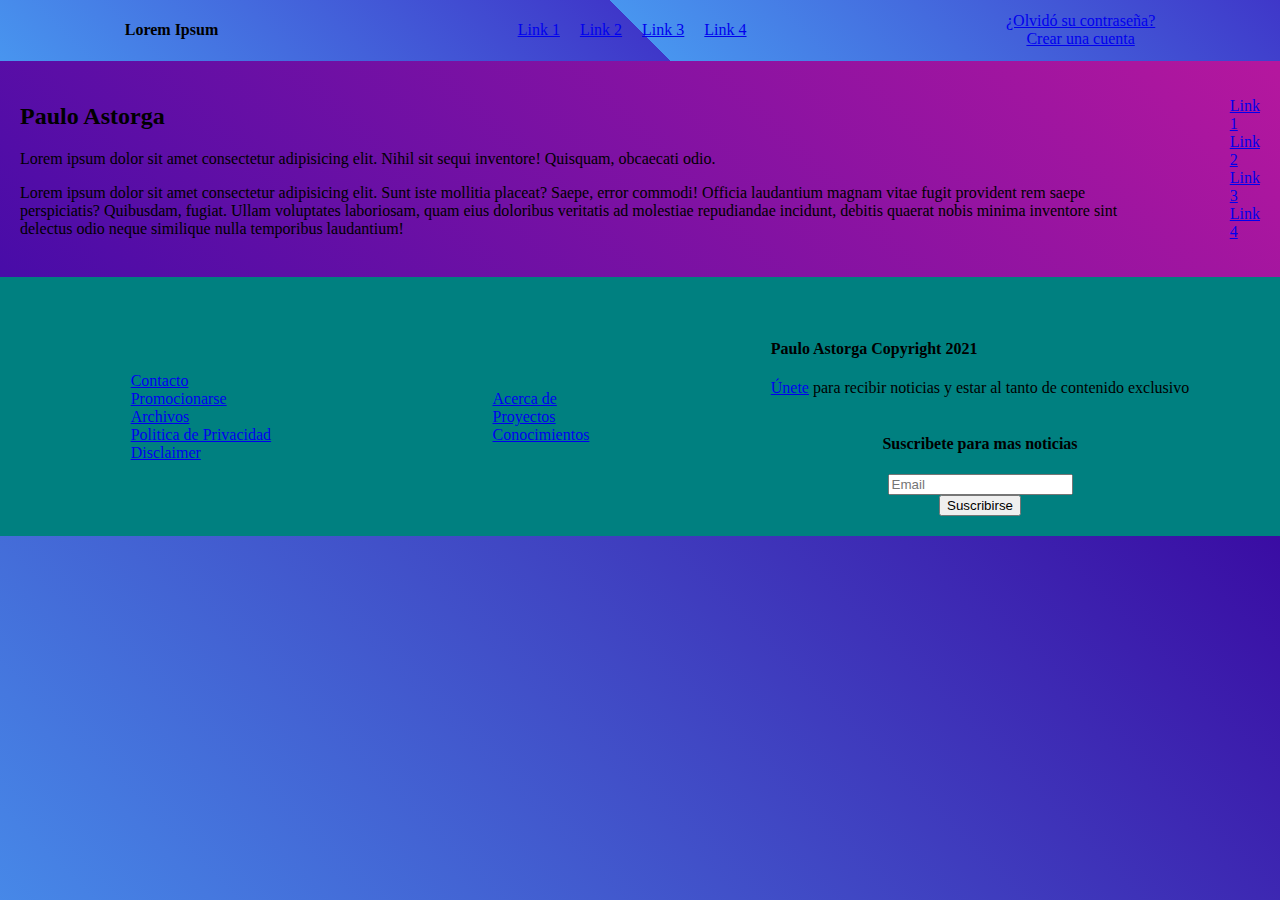
==== index.html @ 417cd9e1 "Reestructuracion de index" ====
<!DOCTYPE html>
<html lang="en">
<head>
    <meta charset="UTF-8">
    <meta http-equiv="X-UA-Compatible" content="IE=edge">
    <meta name="viewport" content="width=device-width, initial-scale=1.0">
    <link href="../resources/styles/font-awesome.css" type="text/css" rel="stylesheet">
    <link rel="stylesheet" type="text/css" href="../resources/styles/main.css" >    
    <script src="../resources/scripts/jquery-3.6.0.min.js"></script>
    <script src="../resources/scripts/main.js"></script>
    <link rel="shortcut icon" href="../images/logo/logo-ico.ico">
    <meta name="description" content="Portafolio de desarrollador de Software con proyectos propios."/>
    <meta name="keywords" content="programador,programming,software,software engineer,programming software"/>
    <meta name="author" content="Paulo Astorga"/>
    <meta name="copyright" content="Protegido por Copyright 2021."/>
    <meta name="robots" content="index"/>
    <title>Portafolio de desarrollador de Software</title>
</head>
<body>
    
    <header>

        <div class="header-container">

            <div class="logo-container">

                <i id="logo-image"></i>

                <h4 id="logo-text">Lorem Ipsum</h4>

            </div>

            <nav class="header-nav">

                <ul id="header-ul">

                    <li id="header-li">
                        <a id="header-a" href="#">Link 1</a>
                    </li>

                    <li id="header-li">
                        <a id="header-a" href="#">Link 2</a>
                    </li>

                    <li id="header-li">
                        <a id="header-a" href="#">Link 3</a>
                    </li>

                    <li id="header-li">
                        <a id="header-a" href="#">Link 4</a>
                    </li>

                </ul>

            </nav>

            <div class="login-container">
            
                <i id="header-login-image"></i>

                <section class="header-login-rels">

                    <a id="login-a" href="#">¿Olvidó su contraseña?</a>
                    <a id="login-a" href="#">Crear una cuenta</a>

                </section>

            </div>

        </div>

    </header>

    <main>
        <div class="main-div">

            <div class="main-description">

                <div class="title">
                    <h2 id="title-text">
                        Paulo Astorga
                    </h2>
                </div>

                <div class="content">

                    <p id="content-text">
                        Lorem ipsum dolor sit amet consectetur adipisicing elit. Nihil sit sequi inventore! Quisquam, obcaecati odio.
                    </p>

                    <p id="content-text">
                        Lorem ipsum dolor sit amet consectetur adipisicing elit. Sunt iste mollitia placeat? Saepe, error commodi! Officia laudantium magnam vitae fugit provident rem saepe perspiciatis? Quibusdam, fugiat. Ullam voluptates laboriosam, quam eius doloribus veritatis ad molestiae repudiandae incidunt, debitis quaerat nobis minima inventore sint delectus odio neque similique nulla temporibus laudantium!
                    </p>

                </div>

            </div>

            <div class="main-idk">

            </div>

            <aside class="related-projects">

                <ul id="related-ul">

                    <li id="related li">
                        <a id="related-a" href="#" >Link 1</a>
                    </li>

                    <li id="related li">
                        <a id="related-a" href="#" >Link 2</a>
                    </li>

                    <li id="related li">
                        <a id="related-a" href="#" >Link 3</a>
                    </li>

                    <li id="related li">
                        <a id="related-a" href="#" >Link 4</a>
                    </li>

                </ul>

            </aside>

        </div>
    </main>

    <footer>

        <div class="footer-container">

            <div class="first-footer-section">

                <section class="social-container">

                    <div class="social-element">

                        <i id="facebook-logo"></i>

                        <h5 id="facebook-text"></h5>

                    </div>
                    
                    <div class="social-element">

                        <i id="instagram-logo"></i>
                        
                        <h5 id="instagram-text"></h5>

                    </div>

                    <div class="social-element">

                        <i id="github-logo"></i>
                        
                        <h5 id="github-text"></h5>

                    </div>

                    <div class="social-element">

                        <i id="linkedin-logo"></i>
                        
                        <h5 id="linkedin-text"></h5>

                    </div>

                </section>

            </div>

            <div class="second-footer-section">

                <div class="links-container">

                    <ul id="footer-link-ul">

                        <li id="footer-link-li">
                            <a id="footer-link-a" href="#">Contacto</a>
                        </li>

                        <li id="footer-link-li">
                            <a id="footer-link-a" href="#">Promocionarse</a>
                        </li>

                        <li id="footer-link-li">
                            <a id="footer-link-a" href="#">Archivos</a>
                        </li>

                        <li id="footer-link-li">
                            <a id="footer-link-a" href="#">Politica de Privacidad</a>
                        </li>

                        <li id="footer-link-li">
                            <a id="footer-link-a" href="#">Disclaimer</a>
                        </li>

                    </ul>

                </div>

                <div class="links-container">

                    <ul id="footer-link-ul">

                        <li id="footer-link-li">
                            <a id="footer-link-a" href="#">Acerca de</a>
                        </li>

                        <li id="footer-link-li">
                            <a id="footer-link-a" href="#">Proyectos</a>
                        </li>

                        <li id="footer-link-li">
                            <a id="footer-link-a" href="#">Conocimientos</a>
                        </li>

                    </ul>

                </div>

                <div class="information-container">

                    <section class="copyright">
                        <h4>Paulo Astorga Copyright 2021</h4>
                    </section>

                    <div class="information">

                        <p id="information-p">
                            <a id="footer-information-a" href="#">Únete</a> para recibir noticias y estar al tanto de contenido exclusivo
                        </p>



                        <form id="footer-form">
                            <h4>Suscribete para mas noticias</h4>
                            <input type="email" required id="email" name="email" placeholder="Email">
                            <input type="submit" id="submit" name="submit" value="Suscribirse">

                        </form>

                    </div>

                </div>

            </div>

        </div>

    </footer>

</body>
</html>
---- resources/styles/main.css ----
body {
    background: linear-gradient(45deg, #4895ef, #3a0ca3);
    margin:0;
}

header {
    background: repeating-linear-gradient(45deg, #4895ef, #3f37c9 50%);
}

.header-container {
    display: flex;
    align-items: center;
    justify-content: space-around;
    align-content: center;
    flex-direction: row;
}

ul {
    list-style: none;
}

ul#header-ul {
    display: flex;
    align-items: center;
    align-content: center;
}

li#header-li {
    margin: 0 10px;
}

.login-container {
    display: flex;
    flex-direction: column;
}

section.header-login-rels {
    display: flex;
    flex-direction: column;
    align-items: center;
    align-content: center;
}

main {
    background: linear-gradient(45deg, #480ca8, #b5179e);
}

.main-div {
    display: flex;
    align-items: center;
    align-content: center;
    flex-direction: row;
}

footer {
    background: teal;
}

.main-description {
    padding: 20px;
}

aside.related-projects {
    padding: 20px;
}

.first-footer-section {
    display: flex;
}

.second-footer-section {
    display: flex;
    justify-content: space-around;
    align-items: center;
    align-content: center;
    flex-direction: row;
}

.links-container {
    padding: 20px;
}

.information-container {
    padding: 20px;
}

form#footer-form {
    display: flex;
    flex-direction: column;
    align-items: center;
}
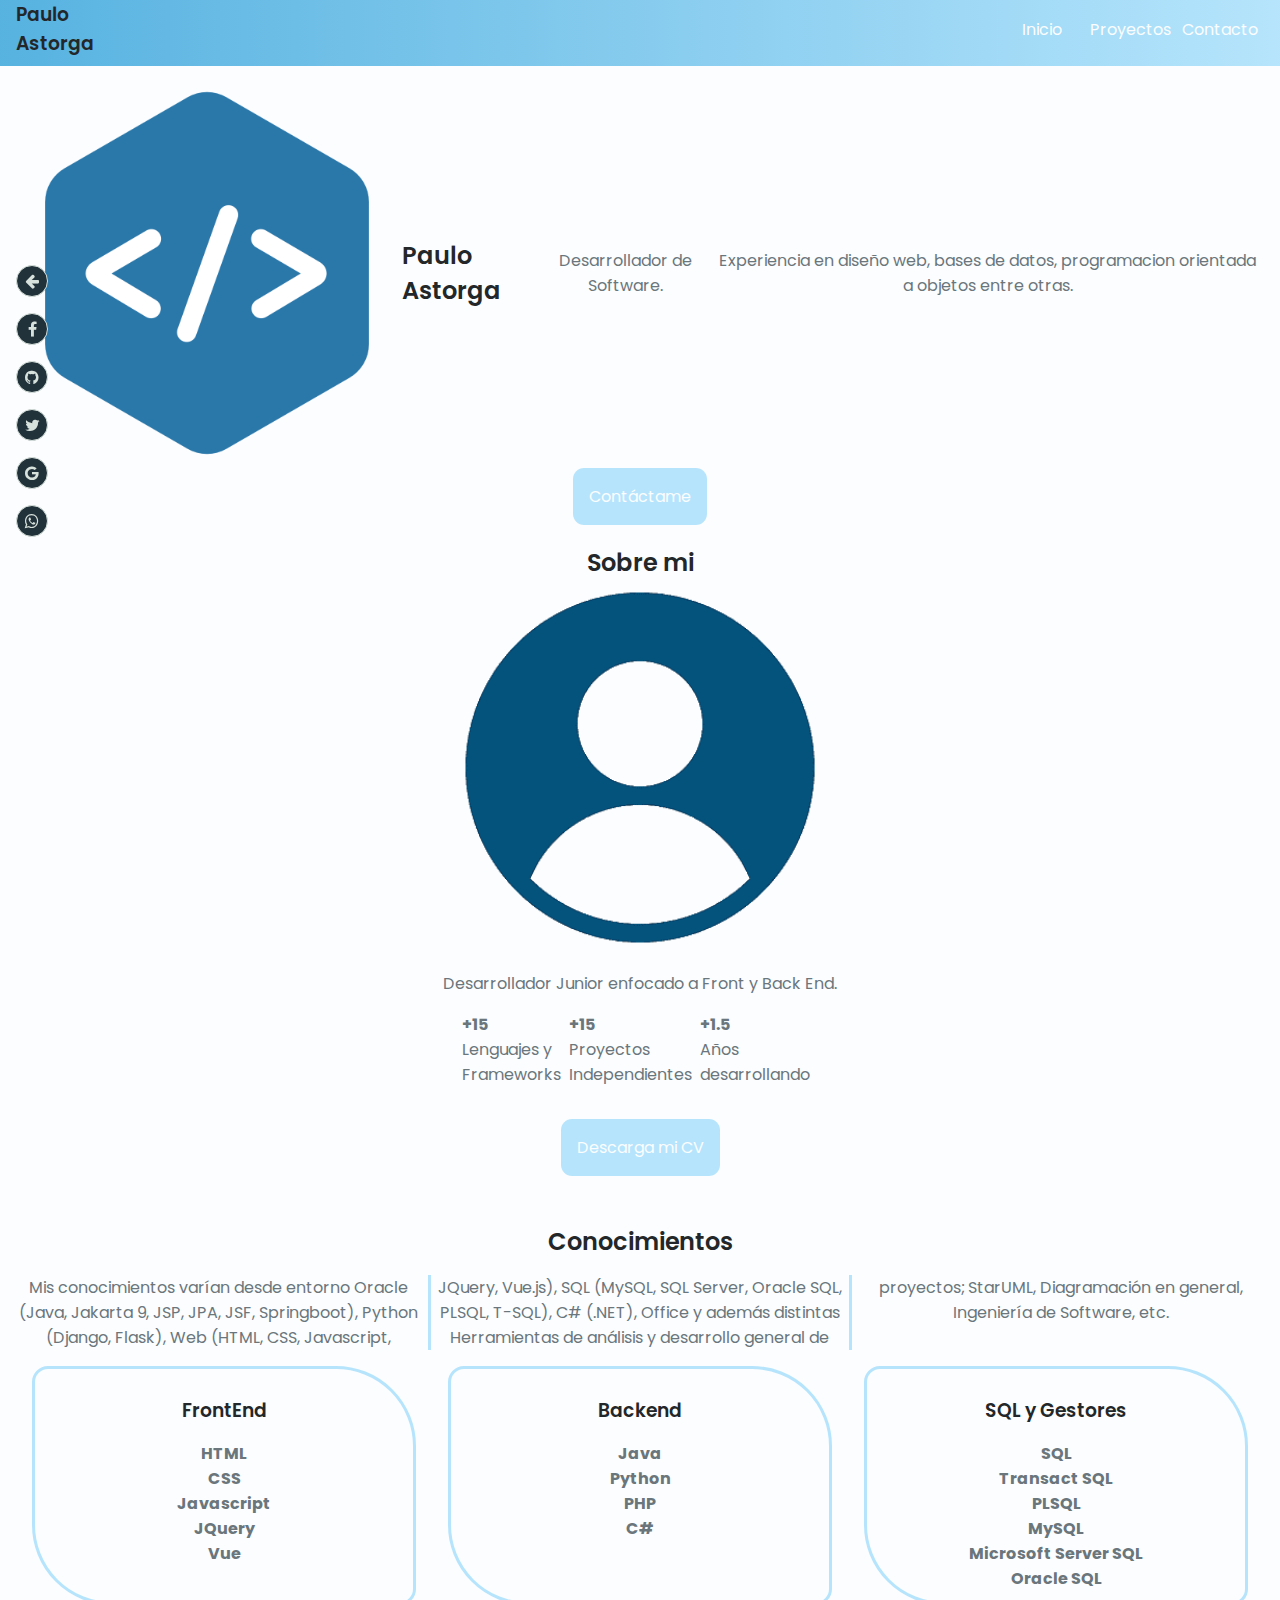
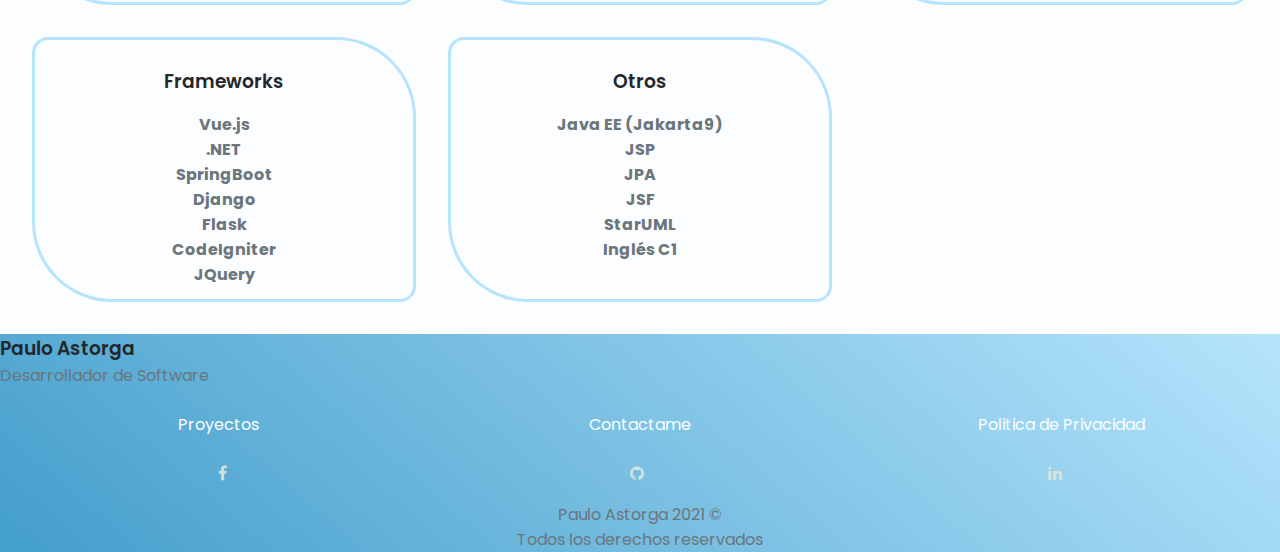
==== commit b5a0f74b: "Mejora de interfaz y agregacion de proyectos" ====
--- a/index.html
+++ b/index.html
@@ -4,253 +4,378 @@
     <meta charset="UTF-8">
     <meta http-equiv="X-UA-Compatible" content="IE=edge">
     <meta name="viewport" content="width=device-width, initial-scale=1.0">
-    <link href="../resources/styles/font-awesome.css" type="text/css" rel="stylesheet">
-    <link rel="stylesheet" type="text/css" href="../resources/styles/main.css" >    
-    <script src="../resources/scripts/jquery-3.6.0.min.js"></script>
-    <script src="../resources/scripts/main.js"></script>
-    <link rel="shortcut icon" href="../images/logo/logo-ico.ico">
     <meta name="description" content="Portafolio de desarrollador de Software con proyectos propios."/>
     <meta name="keywords" content="programador,programming,software,software engineer,programming software"/>
     <meta name="author" content="Paulo Astorga"/>
     <meta name="copyright" content="Protegido por Copyright 2021."/>
     <meta name="robots" content="index"/>
-    <title>Portafolio de desarrollador de Software</title>
+
+    <link rel="stylesheet" type="text/css" href="resources/styles/main.css" >    
+    <link rel="shortcut icon" href="resources/images/logo/logo-ico.ico">
+    <link rel="stylesheet" href="https://unicons.iconscout.com/release/v4.0.0/css/line.css">
+    <link href="https://maxcdn.bootstrapcdn.com/font-awesome/4.7.0/css/font-awesome.min.css" rel="stylesheet" integrity="sha384-wvfXpqpZZVQGK6TAh5PVlGOfQNHSoD2xbE+QkPxCAFlNEevoEH3Sl0sibVcOQVnN" crossorigin="anonymous"> 
+    
+    <title>Paulo Astorga</title>
 </head>
 <body>
     
-    <header>
-
-        <div class="header-container">
-
-            <div class="logo-container">
-
-                <i id="logo-image"></i>
-
-                <h4 id="logo-text">Lorem Ipsum</h4>
-
-            </div>
-
-            <nav class="header-nav">
-
-                <ul id="header-ul">
-
-                    <li id="header-li">
-                        <a id="header-a" href="#">Link 1</a>
+    <header id="header" class="header_body">
+        <div id="header-container" class="header_container">
+            <div id="logo-container" class="logo_container">
+                <h3 id="logo-text">Paulo Astorga</h3>
+            </div>
+                
+            <nav id="nav" class="nav">
+                <ul id="nav-ul" class="nav_ul">
+                    <li id="nav-li" class="nav_li">
+                        <a id="nav-link" class="nav_link" href="#">
+                            <i class="uil uil-home"></i> Inicio
+                        </a>
                     </li>
 
-                    <li id="header-li">
-                        <a id="header-a" href="#">Link 2</a>
+                    <li id="nav-li" class="nav_li">
+                        <a id="nav-link" class="nav_link" href="web/proyectos/proyectos.html">
+                            <i class="uil uil-folder-check"></i> Proyectos
+                        </a>
                     </li>
 
-                    <li id="header-li">
-                        <a id="header-a" href="#">Link 3</a>
+                    <li id="nav-li" class="nav_li">
+                        <a id="nav-link" class="nav_link" href="web/contacto/contacto.html">
+                            <i class="uil uil-user"></i> Contacto
+                        </a>
                     </li>
-
-                    <li id="header-li">
-                        <a id="header-a" href="#">Link 4</a>
-                    </li>
-
                 </ul>
-
+                <i class="uil uil-multiply" id="close-menu"></i>
             </nav>
-
-            <div class="login-container">
-            
-                <i id="header-login-image"></i>
-
-                <section class="header-login-rels">
-
-                    <a id="login-a" href="#">¿Olvidó su contraseña?</a>
-                    <a id="login-a" href="#">Crear una cuenta</a>
-
-                </section>
-
-            </div>
-
-        </div>
-
+            <i class="uil uil-bars" id="toggle-menu"></i>
+        </div>
     </header>
 
-    <main>
-        <div class="main-div">
-
-            <div class="main-description">
-
-                <div class="title">
-                    <h2 id="title-text">
-                        Paulo Astorga
-                    </h2>
-                </div>
-
-                <div class="content">
-
-                    <p id="content-text">
-                        Lorem ipsum dolor sit amet consectetur adipisicing elit. Nihil sit sequi inventore! Quisquam, obcaecati odio.
-                    </p>
-
-                    <p id="content-text">
-                        Lorem ipsum dolor sit amet consectetur adipisicing elit. Sunt iste mollitia placeat? Saepe, error commodi! Officia laudantium magnam vitae fugit provident rem saepe perspiciatis? Quibusdam, fugiat. Ullam voluptates laboriosam, quam eius doloribus veritatis ad molestiae repudiandae incidunt, debitis quaerat nobis minima inventore sint delectus odio neque similique nulla temporibus laudantium!
-                    </p>
-
-                </div>
-
-            </div>
-
-            <div class="main-idk">
-
-            </div>
-
-            <aside class="related-projects">
-
-                <ul id="related-ul">
-
-                    <li id="related li">
-                        <a id="related-a" href="#" >Link 1</a>
-                    </li>
-
-                    <li id="related li">
-                        <a id="related-a" href="#" >Link 2</a>
-                    </li>
-
-                    <li id="related li">
-                        <a id="related-a" href="#" >Link 3</a>
-                    </li>
-
-                    <li id="related li">
-                        <a id="related-a" href="#" >Link 4</a>
-                    </li>
-
-                </ul>
-
-            </aside>
-
-        </div>
+    <main id="main" class="main_body">
+
+        <aside class="main__aside" id="main-aside">
+            <ul class="main__list">
+                <li id="back-aside" class="main__item back">
+                    <a href="#" class="main__link">
+                        <i class="fa fa-arrow-left fa-2x" aria-hidden="true"></i>
+                    </a>
+                </li>
+
+                <li class="main__item facebook">
+                    <a href="#" class="main__link">
+                        <i class="fa fa-facebook fa-2x" aria-hidden="true"></i>
+                    </a>
+                </li>
+
+                <li class="main__item github">
+                    <a href="#" class="main__link">
+                        <i class="fa fa-github fa-2x" aria-hidden="true"></i>
+                    </a>
+                </li>
+
+                <li class="main__item twitter">
+                    <a href="#" class="main__link">
+                        <i class="fa fa-twitter fa-2x" aria-hidden="true"></i>
+                    </a>
+                </li>
+
+                <li class="main__item google">
+                    <a href="#" class="main__link">
+                        <i class="fa fa-google fa-2x" aria-hidden="true"></i>
+                    </a>
+                </li>
+
+                <li class="main__item whatsapp">
+                    <a href="#" class="main__link">
+                        <i class="fa fa-whatsapp fa-2x" aria-hidden="true"></i>
+                    </a>
+                </li>
+                
+            </ul>
+        </aside>
+
+        <section id="home" class="home section">
+            <div id="personal-info" class="first_div">
+                <img id="home-image" class="main_image" alt="home image" src="resources/images/logo/matue.png">
+                <h2 id="title" class="home_title">Paulo Astorga</h2>
+                <span id="first-section-subtitle" class="subtitle">
+                    Desarrollador de Software.
+                </span>
+                <p id="first-section-paragraph" class="paragraph">
+                    Experiencia en diseño web, bases de datos, programacion orientada a objetos entre otras.
+                </p>
+            </div>
+
+            <div id="personal-info" class="second_div">
+                <a id="contact-button" class="button" href="#contact">
+                    <i class="uil uil-message"></i> Contáctame
+                </a>
+            </div>
+
+        </section>
+
+        <section id="contact" class="contact section">
+            <div id="contact-title" class="title high">
+                <h2 id="title" class="contact_title">Sobre mi</h2>
+            </div>
+            <div id="contact-subtitle" class="subtitle high">
+
+            </div>
+
+            <div id="contact-container" class="container">
+                <img id="contact-image" class="main_image" alt="contact image" src="resources/images/logo/user.png">
+
+                <p id="contact-description" class="description">
+                    Desarrollador Junior enfocado a Front y Back End.
+                </p>
+
+                <div id="showcase-container" class="showcase">
+                    <div id="individual-showcase" class="individual-showcase">
+                        <span id="about-info" class="plus_info">+15</span>
+                        <span id="about-info" class="rest_info"><br>Lenguajes y <br>Frameworks</span>
+                    </div>
+
+                    <div id="individual-showcase" class="individual-showcase">
+                        <span id="about-info" class="plus_info">+15</span>
+                        <span id="about-info" class="rest_info"><br>Proyectos <br>Independientes</span>
+                    </div>
+
+                    <div id="individual-showcase" class="individual-showcase">
+                        <span id="about-info" class="plus_info">+1.5</span>
+                        <span id="about-info" class="rest_info"><br>Años <br>desarrollando</span>
+                    </div>
+                </div>
+
+                <a id="cv-button" class="button" href="resources/documents/CV.Paulo.Astorga.pdf" download>
+                    <i class="uil uil-download-alt"></i> Descarga mi CV
+                </a>
+            </div>
+
+        </section>
+
+        <section id="skills" class="skills section">
+            <div id="skills-title" class="title high">
+                <h2 id="title" class="skills_title">Conocimientos</h2>
+            </div>
+
+            <div id="skills-subtitle" class="subtitle high">
+                <p id="skills-description" class="paragraph">
+                    Mis conocimientos varían desde entorno Oracle (Java, Jakarta 9, JSP, JPA, JSF, Springboot), Python (Django, Flask),
+                    Web (HTML, CSS, Javascript, JQuery, Vue.js), SQL (MySQL, SQL Server, Oracle SQL, PLSQL, T-SQL), C# (.NET), Office y además distintas Herramientas
+                    de análisis y desarrollo general de proyectos; StarUML, Diagramación en general, Ingeniería de Software, etc.
+                </p>
+            </div>
+
+            <div id="skills-content" class="skills container">
+                <div id="skills-frontend" class="frontend">
+                    <h3 id="skills-title" class="container_title">
+                        <i class="uil uil-brackets-curly"></i> FrontEnd</h3>
+                    <ul id="skills-list" class="list">
+                        <li id="skills-element" class="element">
+                            <b>HTML</b>
+                        </li>
+
+                        <li id="skills-element" class="element">
+                            <b>CSS</b>
+                        </li>
+
+                        <li id="skills-element" class="element">
+                            <b>Javascript</b>
+                        </li>
+
+                        <li id="skills-element" class="element">
+                            <b>JQuery</b>
+                        </li>
+
+                        <li id="skills-element" class="element">
+                            <b>Vue</b>
+                        </li>
+                    </ul>
+                </div>
+
+                <div id="skills-backend" class="backend">
+                    <h3 id="skills-title" class="container_title">
+                        <i class="uil uil-arrow"></i> Backend</h3>
+                    <ul id="skills-list" class="list">
+                        <li id="skills-element" class="element">
+                            <b>Java</b>
+                        </li>
+
+                        <li id="skills-element" class="element">
+                            <b>Python</b>
+                        </li>
+
+                        <li id="skills-element" class="element">
+                            <b>PHP</b>
+                        </li>
+
+                        <li id="skills-element" class="element">
+                            <b>C#</b>
+                        </li>
+                    </ul>
+                </div>
+
+                <div id="skills-sql" class="sql">
+                    <h3 id="skills-title" class="container_title">
+                        <i class="uil uil-database"></i> SQL y Gestores</h3>
+                    <ul id="skills-list" class="list">
+                        <li id="skills-element" class="element">
+                            <b>SQL</b>
+                        </li>
+
+                        <li id="skills-element" class="element">
+                            <b>Transact SQL</b>
+                        </li>
+
+                        <li id="skills-element" class="element">
+                            <b>PLSQL</b>
+                        </li>
+
+                        <li id="skills-element" class="element">
+                            <b>MySQL</b>
+                        </li>
+
+                        <li id="skills-element" class="element">
+                            <b>Microsoft Server SQL</b>
+                        </li>
+
+                        <li id="skills-element" class="element">
+                            <b>Oracle SQL</b>
+                        </li>
+                    </ul>
+                </div>
+
+                <div id="skills-frameworks" class="frameworks">
+                    <h3 id="skills-title" class="container_title">
+                        <i class="uil uil-books"></i> Frameworks</h3>
+                    <ul id="skills-list" class="list">
+                        <li id="skills-element" class="element">
+                            <b>Vue.js</b>
+                        </li>
+
+                        <li id="skills-element" class="element">
+                            <b>.NET</b>
+                        </li>
+
+                        <li id="skills-element" class="element">
+                            <b>SpringBoot</b>
+                        </li>
+
+                        <li id="skills-element" class="element">
+                            <b>Django</b>
+                        </li>
+
+                        <li id="skills-element" class="element">
+                            <b>Flask</b>
+                        </li>
+
+                        <li id="skills-element" class="element">
+                            <b>CodeIgniter</b>
+                        </li>
+
+                        <li id="skills-element" class="element">
+                            <b>JQuery</b>
+                        </li>
+                    </ul>
+                </div>
+
+                <div id="skills-frameworks" class="others">
+                    <h3 id="skills-title" class="container_title">
+                        <i class="uil uil-lightbulb"></i> Otros</h3>
+                    <ul id="skills-list" class="list">
+                        <li id="skills-element" class="element">
+                            <b>Java EE (Jakarta9)</b>
+                        </li>
+
+                        <li id="skills-element" class="element">
+                            <b>JSP</b>
+                        </li>
+
+                        <li id="skills-element" class="element">
+                            <b>JPA</b>
+                        </li>
+
+                        <li id="skills-element" class="element">
+                            <b>JSF</b>
+                        </li>
+
+                        <li id="skills-element" class="element">
+                            <b>StarUML</b>
+                        </li>
+
+                        <li id="skills-element" class="element">
+                            <b>Inglés C1</b>
+                        </li>
+                    </ul>
+                </div>
+
+            </div>
+        </section>
+
+        
+
     </main>
 
-    <footer>
-
-        <div class="footer-container">
-
-            <div class="first-footer-section">
-
-                <section class="social-container">
-
-                    <div class="social-element">
-
-                        <i id="facebook-logo"></i>
-
-                        <h5 id="facebook-text"></h5>
-
-                    </div>
-                    
-                    <div class="social-element">
-
-                        <i id="instagram-logo"></i>
-                        
-                        <h5 id="instagram-text"></h5>
-
-                    </div>
-
-                    <div class="social-element">
-
-                        <i id="github-logo"></i>
-                        
-                        <h5 id="github-text"></h5>
-
-                    </div>
-
-                    <div class="social-element">
-
-                        <i id="linkedin-logo"></i>
-                        
-                        <h5 id="linkedin-text"></h5>
-
-                    </div>
-
-                </section>
-
-            </div>
-
-            <div class="second-footer-section">
-
-                <div class="links-container">
-
-                    <ul id="footer-link-ul">
-
-                        <li id="footer-link-li">
-                            <a id="footer-link-a" href="#">Contacto</a>
-                        </li>
-
-                        <li id="footer-link-li">
-                            <a id="footer-link-a" href="#">Promocionarse</a>
-                        </li>
-
-                        <li id="footer-link-li">
-                            <a id="footer-link-a" href="#">Archivos</a>
-                        </li>
-
-                        <li id="footer-link-li">
-                            <a id="footer-link-a" href="#">Politica de Privacidad</a>
-                        </li>
-
-                        <li id="footer-link-li">
-                            <a id="footer-link-a" href="#">Disclaimer</a>
-                        </li>
-
-                    </ul>
-
-                </div>
-
-                <div class="links-container">
-
-                    <ul id="footer-link-ul">
-
-                        <li id="footer-link-li">
-                            <a id="footer-link-a" href="#">Acerca de</a>
-                        </li>
-
-                        <li id="footer-link-li">
-                            <a id="footer-link-a" href="#">Proyectos</a>
-                        </li>
-
-                        <li id="footer-link-li">
-                            <a id="footer-link-a" href="#">Conocimientos</a>
-                        </li>
-
-                    </ul>
-
-                </div>
-
-                <div class="information-container">
-
-                    <section class="copyright">
-                        <h4>Paulo Astorga Copyright 2021</h4>
-                    </section>
-
-                    <div class="information">
-
-                        <p id="information-p">
-                            <a id="footer-information-a" href="#">Únete</a> para recibir noticias y estar al tanto de contenido exclusivo
-                        </p>
-
-
-
-                        <form id="footer-form">
-                            <h4>Suscribete para mas noticias</h4>
-                            <input type="email" required id="email" name="email" placeholder="Email">
-                            <input type="submit" id="submit" name="submit" value="Suscribirse">
-
-                        </form>
-
-                    </div>
-
-                </div>
-
-            </div>
-
-        </div>
+    <footer id="footer" class="main_footer">
+        
+        <div id="footer-personal" class="personal_info">
+            <h3 id="footer-personal" class="personal_info">Paulo Astorga</h3>
+            <span id="footer-personal" class="personal_subinfo">Desarrollador de Software</span>
+        </div>
+
+        <div id="footer-referals" class="referals">
+            <ul id="referal-list" class="list">
+                <li id="referal-element" class="element">
+                    <a id="referal-link" class="link" href="#">
+                        Proyectos
+                    </a>
+                </li>
+
+                <li id="referal-element" class="element">
+                    <a id="referal-link" class="link" href="#">
+                        Contactame
+                    </a>
+                </li>
+
+                <li id="referal-element" class="element">
+                    <a id="referal-link" class="link" href="#">
+                        Politica de Privacidad
+                    </a>
+                </li>
+            </ul>
+        </div>
+
+        <div id="social-links" class="social_links">
+            <ul id="social-list" class="list">
+                <li id="social-element" class="element">
+                    <a id="social-links" class="link" href="#">
+                        <i class="fa fa-facebook fa-2x" aria-hidden="true"></i>
+                    </a>
+                </li>
+
+                <li id="social-element" class="element">
+                    <a id="social-links" class="link" href="#">
+                        <i class="fa fa-github fa-2x" aria-hidden="true"></i>
+                    </a>
+                </li>
+
+                <li id="social-element" class="element">
+                    <a id="social-links" class="link" href="#">
+                        <i class="fa fa-linkedin fa-2x" aria-hidden="true"></i>
+                    </a>
+                </li>
+            </ul>
+        </div>
+
+        <div id="copyright-container" class="copyright">
+            <span>Paulo Astorga 2021 © <br> Todos los derechos reservados</span>
+        </div>
+
+
 
     </footer>
 
+    <script src="resources/scripts/jquery-3.6.0.min.js"></script>
+    <script src="resources/scripts/main.js"></script>
 </body>
 </html>--- a/resources/styles/main.css
+++ b/resources/styles/main.css
@@ -1,91 +1,493 @@
+/* Google Fonts*/
+@import url('https://fonts.googleapis.com/css2?family=Poppins:wght@400;500;600&display=swap');
+/*-----*/
+
+:root {
+    --hue-color: 200;
+
+    /*Modo de colores*/
+    --first-color: hsl(var(--hue-color), 69%, 61%);
+    --first-color-second: hsl(var(--hue-color), 69%, 61%);
+    --first-color-alt: hsl(var(--hue-color), 57%, 53%);
+    --first-color-lighter: hsl(var(--hue-color), 92%, 85%);
+    --title-color: hsl(var(--hue-color), 8%, 15%);
+    --text-color: hsl(var(--hue-color), 8%, 45%);
+    --text-color-light: hsl(var(--hue-color), 8%, 65%);
+    --input-color: hsl(var(--hue-color), 70%, 96%);
+    --body-color: hsl(var(--hue-color), 60%, 99%);
+    --header-color: hsl(var(--hue-color), 27%, 18%);
+    --container-color: #FFF;
+
+    /*Fuente y tipografia*/
+    --body-font: 'Poppins', sans-serif;
+
+    --big-font-size: 2rem;
+    --h1-font-size: 1.5rem;
+    --h2-font-size: 1.25rem;
+    --h3-font-size: 1.125rem;
+    --normal-font-size: .938rem;
+    --small-font-size: .813rem;
+    --smaller-font-size: .75rem;
+
+    /*Peso de la fuente*/
+    --font-medium: 500;
+    --font-semi-bold: 600;
+
+    /*Margenes bottom*/
+    --mb-0-25: .25rem;
+    --mb-0-5: .5rem;
+    --mb-0-75: .75rem;
+    --mb-1: 1rem;
+    --mb-1-5: 1.5rem;
+    --mb-2: 2rem;
+    --mb-2-5: 2.5rem;
+    --mb-3: 3rem;
+
+    /*Z index*/
+    --z-tooltip: 10;
+    --z-fixed: 100;
+    --z-modal: 1000;
+}
+
+/*Fuente para dispositivos grandes*/
+
+@media screen and (min-width:968px) {
+    :root {
+        --big-font-size: 3rem;
+        --h1-font-size: 2.25rem;
+        --h2-font-size: 1.5rem;
+        --h3-font-size: 1.25rem;
+        --normal-font-size: 1rem;
+        --small-font-size: .875rem;
+        --smaller-font-size: .813rem;
+    }
+}
+/*-----*/
+
+/*Base*/
+
+* {
+    box-sizing: border-box;
+    padding:0;
+    margin:0;
+}
+
+html {
+    scroll-behavior: smooth;
+}
+
 body {
-    background: linear-gradient(45deg, #4895ef, #3a0ca3);
-    margin:0;
-}
-
-header {
-    background: repeating-linear-gradient(45deg, #4895ef, #3f37c9 50%);
-}
-
-.header-container {
-    display: flex;
-    align-items: center;
+    margin: 0 0 var(--header-height) 0;
+    font-family: var(--body-font);
+    font-size: var(--normal-font-size);
+    background: var(--body-color);
+    color: var(--text-color);
+}
+
+h1,h2,h3,h4 {
+    color: var(--title-color);
+    font-weight: var(--font-semi-bold);
+}
+
+ul {
+    list-style:none;
+}
+
+a {
+    text-decoration: none;
+    color: var(--body-color);
+}
+
+img {
+    max-width: 100%;
+    height: auto;
+}
+
+/*Header*/
+
+#header {
+    width: 100%;
+    padding-bottom: var(--mb-0-5);
+    position: sticky;
+    top: 0;
+    left: 0;
+    z-index: var(--z-fixed);
+    background: linear-gradient(90deg, var(--first-color), var(--first-color-lighter));
+}
+
+#header-container {
+    display: flex;
+    align-items: center;
+    justify-content: space-between;
+    margin: 0 var(--mb-1);
+}
+
+#logo-container {
+    display: inline-flex;
+    align-items: center;
+}
+
+#logo-image {
+    width: 100px;
+}
+
+i.uil.uil-bars {
+    cursor: pointer;
+}
+
+#close-menu {
+    position: absolute;
+    right: 1rem;
+}
+
+.nav {
+    background: linear-gradient(90deg, var(--first-color), var(--first-color-lighter));
+    display: flex;
+    position: absolute;
+    top: 0;
+    left: -300%;
+    width: 100%;
+    z-index: var(--z-tooltip);
+    padding: 2rem 1.5rem 2rem;
+    box-shadow: 0 3px 4px rgba(0,0,0,.15);
+    border-radius: 0 0 1.5rem 1.5rem;
+    transition: .3s;
+}
+
+#nav-ul {
+    display: grid;
+    grid-template-columns: repeat(3, 1fr);
+    text-align: center;
+}
+
+#nav-li {
+    margin: 0 var(--mb-0-25);
+}
+
+.show-menu {
+    left:0;
+}
+/*-----*/
+
+/*Home y Contact*/
+
+.main_image {
+    width: clamp(100px,30%,460px);
+}
+
+.section {
+    margin: var(--mb-1);
+}
+
+#personal-info {
+    display: flex;
+    flex-direction: column;
+    align-items: center;
+}
+
+#personal-info >* {
+    margin: var(--mb-0-25);
+}
+
+.paragraph {
+    text-align: center;
+}
+
+.button {
+    padding: var(--mb-1);
+    background: var(--first-color-lighter);
+    border-radius: .7rem;
+    align-self: flex-start;
+}
+
+.button:hover {
+    background: var(--first-color);
+}
+
+.contact {
+}
+
+.title {
+    text-align: center;
+}
+
+.subtitle {
+    text-align: center;
+}
+
+#contact-container {
+    display: flex;
+    flex-direction: column;
+    align-items: center;
+}
+
+.showcase {
+    display: flex;
+}
+
+.plus_info {
+    font-weight: bold;
+}
+
+.rest_info {
+    margin: var(--mb-0-5);
+    font-size: small;
+}
+
+#cv-button {
+    margin: var(--mb-2);
+    align-self: center;
+}
+
+#contact-description {
+    margin: 1rem;
+}
+
+/*-----*/
+
+/*Skills and aside*/
+
+#skills-content>* {
+    text-align: center;
+}
+
+#skills-title {
+    margin: var(--mb-1);
+}
+
+#skills-content {
+    display: grid;
+    grid-template-columns: repeat(2, 1fr);
+}
+
+.main__aside {
+    z-index: var(--z-tooltip);
+    position: fixed;
+    left: 0;
+    top: 25%;
+    border-radius: 0 .5rem .5rem 0;
+    transition: .3s;
+    padding-top: var(--mb-1-5);
+}
+
+.fa-2x {
+    font-size: 1em !important;
+}
+
+.main__item {
+    width: 2rem;
+    height: 2rem;
+    line-height: 2rem;
+    margin: 1rem;
+    text-align: center;
+    cursor: pointer;
+    border-radius: 50%;
+    border: 1px solid #D8E2DC;
+    transition: all 0.5s ease;
+}
+
+.main__item:hover {
+    transform: rotate(360deg);
+}
+
+.fa {
+    color: #D8E2DC;
+    transition: all 0.5s ease;
+}
+/* Facebook */
+.main__item:hover.facebook{
+    border: 1px solid #3b5998;
+    box-shadow: 0 0 15px #3b5998;
+    transition: all 0.5s ease;
+    transform: rotate(360deg);
+}
+
+.main__item:hover .fa-facebook {
+    color: #3b5998;
+    text-shadow: 0 0 15px #3b5998;
+    transition: all 0.5s ease;
+    transform: rotate(360deg);
+}
+/*-----*/
+
+/* Twitter */
+.main__item:hover.twitter {
+    border: 1px solid #00aced;
+    box-shadow: 0 0 15px #00aced;
+    transition: all 0.5s ease;
+}
+  
+.main__item:hover .fa-twitter {
+    color: #00aced;
+    text-shadow: 0 0 15px #00aced;
+    transition: all 0.5s ease;
+}
+/*-----*/
+
+/* Github */
+.main__item:hover.github {
+    border: 1px solid #bc2a8d;
+    box-shadow: 0 0 15px #bc2a8d;
+    transition: all 0.5s ease;
+}
+  
+.main__item:hover .fa-github {
+    color: #bc2a8d;
+    text-shadow: 0 0 15px #bc2a8d;
+    transition: all 0.5s ease;
+}
+/*-----*/
+
+/* Google */
+.main__item:hover.google {
+    border: 1px solid #dd4b39;
+    box-shadow: 0 0 15px #dd4b39;
+    transition: all 0.5s ease;
+  }
+  
+.main__item:hover .fa-google {
+    color: #dd4b39;
+    text-shadow: 0 0 15px #dd4b39;
+    transition: all 0.5s ease;
+}
+/*-----*/
+
+/* Whatsapp */
+.main__item:hover.whatsapp {
+    border: 1px solid #4dc247;
+    box-shadow: 0 0 15px #4dc247;
+    transition: all 0.5s ease;
+}
+  
+.main__item:hover .fa-whatsapp {
+    color: #4dc247;
+    text-shadow: 0 0 15px #4dc247;
+    transition: all 0.5s ease;
+}
+
+.main__item {
+    background: var(--header-color);
+}
+
+.hide-aside {
+    left:-100%;
+}
+/*-----*/
+
+/*Footer*/
+
+#footer {
+    background: linear-gradient(221deg,var(--first-color-lighter),var(--first-color-alt));
+}
+
+#social-list {
+    display: flex;
     justify-content: space-around;
+}
+
+div#social-links {
+    margin: var(--mb-1);
+}
+
+div#copyright-container {
+    text-align: center;
+}
+
+div#footer-referals {
+    margin: var(--mb-1-5) .5rem;
+}
+
+ul#referal-list {
+    display: grid;
+    grid-template-columns: repeat(3,1fr);
+}
+
+/*-----*/
+
+/*Media Query*/
+
+@media screen and (min-width:768px) {
+    .nav {
+        position:unset;
+        background:none;
+        border:none;
+        border-radius:0;
+        padding:0;
+        box-shadow: 0 0 0 0;
+        left:0;
+        justify-content: flex-end;
+    }
+
+    #close-menu {
+        display:none;
+    }
+
+    #toggle-menu {
+        display:none;
+    }
+
+    #personal-info {
+        flex-direction: row;
+        justify-content: center;
+    }
+
+    .rest_info {
+        font-size: var(--normal-font-size);
+    }
+
+    #skills-description {
+        column-count: 3;
+        column-rule: solid;
+        column-rule-color: var(--first-color-lighter);
+    }
+
+    #skills-content {
+        grid-template-columns: repeat(3, 1fr);
+    }
+
+    #skills-content>* {
+        text-align: center;
+        border: solid var(--first-color-lighter);
+        margin: var(--mb-1);
+        border-radius: 1rem 5rem;
+        padding: .7rem;
+    }
+
+    #referal-list {
+        display: grid;
+        grid-template-columns: unset;;
+        justify-items: center;
+    }
+
+    
+}
+
+/*-----*/
+
+/*Contact*/
+
+div#contact-content {
+    margin: var(--mb-1);
+}
+
+form#form-contact {
+    display: flex;
+    flex-direction: column;
+    align-items: center;
+    justify-content: center;
     align-content: center;
-    flex-direction: row;
-}
-
-ul {
-    list-style: none;
-}
-
-ul#header-ul {
-    display: flex;
-    align-items: center;
-    align-content: center;
-}
-
-li#header-li {
-    margin: 0 10px;
-}
-
-.login-container {
+}
+
+div#input-container {
     display: flex;
     flex-direction: column;
-}
-
-section.header-login-rels {
-    display: flex;
-    flex-direction: column;
-    align-items: center;
-    align-content: center;
-}
-
-main {
-    background: linear-gradient(45deg, #480ca8, #b5179e);
-}
-
-.main-div {
-    display: flex;
-    align-items: center;
-    align-content: center;
-    flex-direction: row;
-}
-
-footer {
-    background: teal;
-}
-
-.main-description {
-    padding: 20px;
-}
-
-aside.related-projects {
-    padding: 20px;
-}
-
-.first-footer-section {
-    display: flex;
-}
-
-.second-footer-section {
-    display: flex;
-    justify-content: space-around;
-    align-items: center;
-    align-content: center;
-    flex-direction: row;
-}
-
-.links-container {
-    padding: 20px;
-}
-
-.information-container {
-    padding: 20px;
-}
-
-form#footer-form {
-    display: flex;
-    flex-direction: column;
-    align-items: center;
-}+    align-items: center;
+    margin: var(--mb-1);
+}
+
+input {
+    border: none;
+    border-bottom: solid var(--first-color);
+}
+
+/*-----*/